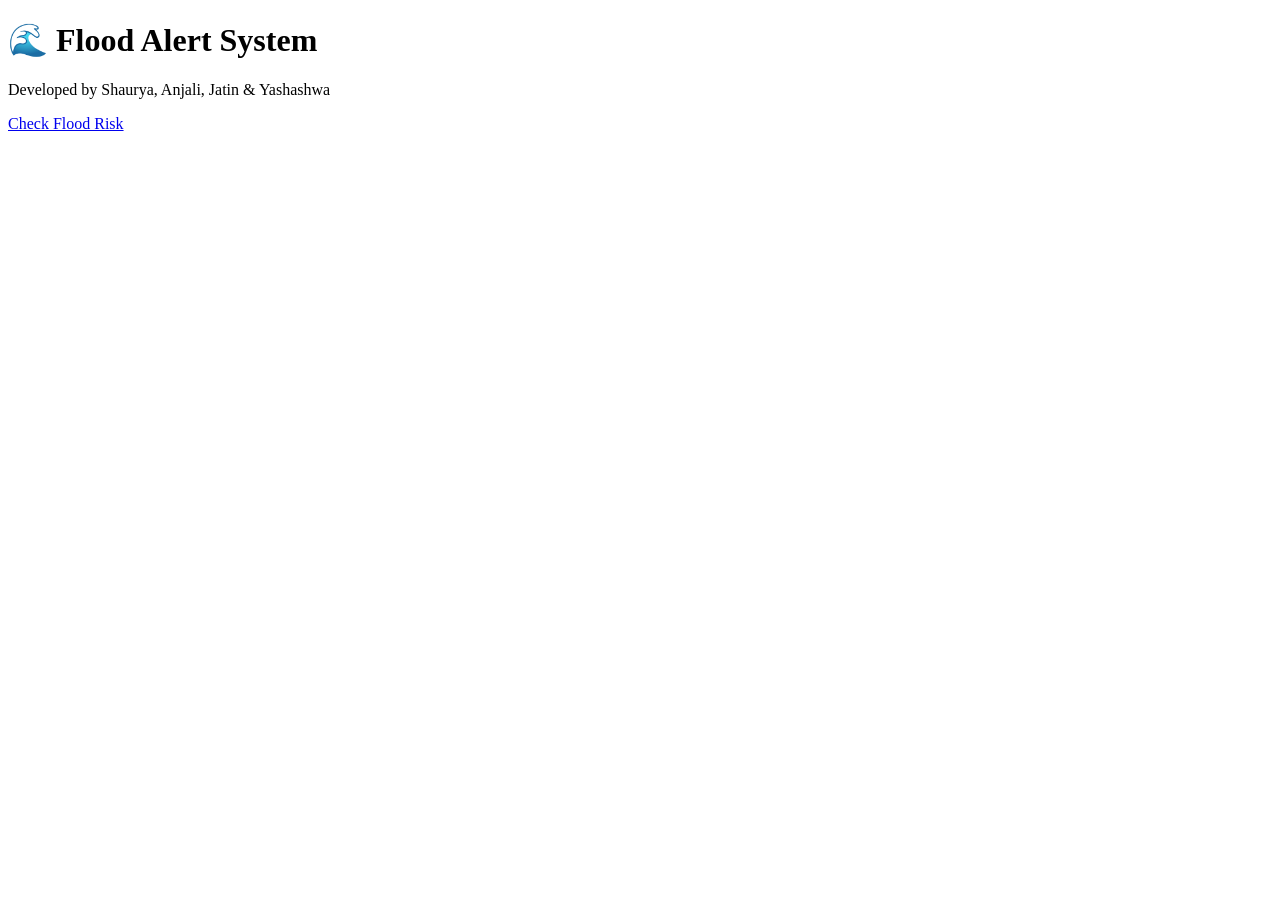
==== index.html @ 94196c55 "Create index.html" ====
<!DOCTYPE html>
<html>
<head>
    <title>Flood Alert System</title>
    <link rel="stylesheet" href="style.css">
</head>
<body class="landing">

    <div class="glass">
        <h1>🌊 Flood Alert System</h1>
        <p>Developed by Shaurya, Anjali, Jatin & Yashashwa</p>
        <a href="search.html" class="btn">Check Flood Risk</a>
    </div>

</body>
</html>
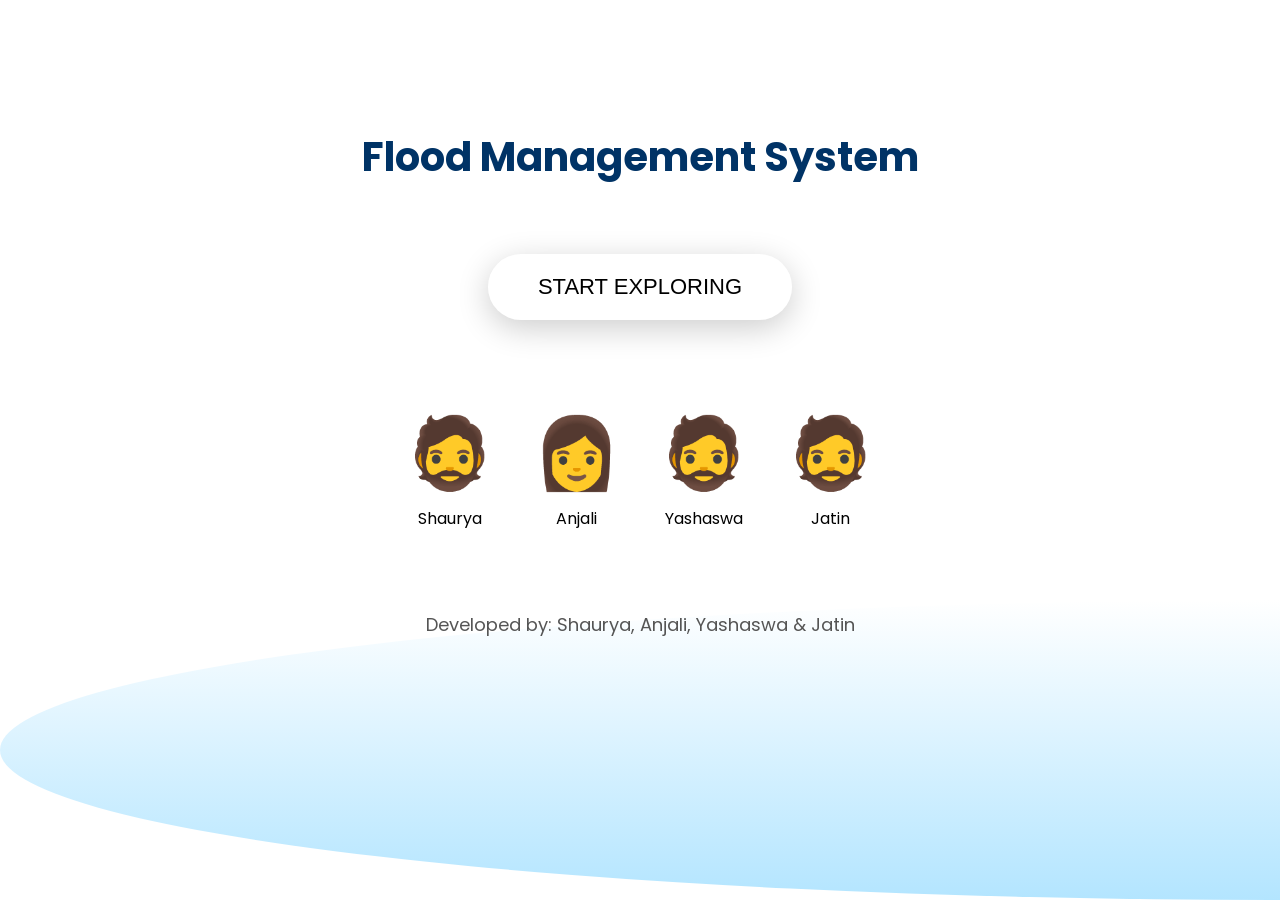
==== commit e398aa19: "Update index.html" ====
--- a/index.html
+++ b/index.html
@@ -1,16 +1,123 @@
 <!DOCTYPE html>
 <html>
 <head>
-    <title>Flood Alert System</title>
-    <link rel="stylesheet" href="style.css">
+<meta charset="UTF-8">
+<title>Flood Management System</title>
+<link href="https://fonts.googleapis.com/css2?family=Poppins:wght@300;500;700&display=swap" rel="stylesheet">
+<style>
+body{
+margin:0;
+font-family:'Poppins',sans-serif;
+background:white;
+overflow:hidden;
+text-align:center;
+}
+
+.wave{
+position:absolute;
+bottom:0;
+width:200%;
+height:300px;
+background:linear-gradient(to top,#b3e5ff,#ffffff);
+border-radius:50%;
+animation:wave 8s infinite linear;
+}
+
+@keyframes wave{
+0%{transform:translateX(0);}
+100%{transform:translateX(-50%);}
+}
+
+.container{
+position:relative;
+z-index:2;
+padding-top:100px;
+}
+
+h1{
+font-size:40px;
+color:#003366;
+}
+
+.start-btn{
+margin-top:40px;
+padding:20px 50px;
+font-size:22px;
+border:none;
+border-radius:50px;
+background:rgba(255,255,255,0.3);
+backdrop-filter:blur(15px);
+box-shadow:0 8px 32px rgba(0,0,0,0.2);
+cursor:pointer;
+transition:0.3s;
+}
+
+.start-btn:hover{
+transform:scale(1.1);
+background:#00bfff;
+color:white;
+}
+
+.team{
+margin-top:80px;
+display:flex;
+justify-content:center;
+gap:40px;
+}
+
+.avatar{
+font-size:70px;
+animation:float 3s ease-in-out infinite;
+}
+
+@keyframes float{
+0%,100%{transform:translateY(0);}
+50%{transform:translateY(-15px);}
+}
+
+footer{
+margin-top:80px;
+font-size:18px;
+color:#555;
+}
+</style>
 </head>
-<body class="landing">
 
-    <div class="glass">
-        <h1>🌊 Flood Alert System</h1>
-        <p>Developed by Shaurya, Anjali, Jatin & Yashashwa</p>
-        <a href="search.html" class="btn">Check Flood Risk</a>
-    </div>
+<body>
+
+<div class="container">
+<h1>Flood Management System</h1>
+
+<button class="start-btn" onclick="location.href='weather.html'">
+START EXPLORING
+</button>
+
+<div class="team">
+<div>
+<div class="avatar">🧔</div>
+Shaurya
+</div>
+<div>
+<div class="avatar">👩</div>
+Anjali
+</div>
+<div>
+<div class="avatar">🧔</div>
+Yashaswa
+</div>
+<div>
+<div class="avatar">🧔</div>
+Jatin
+</div>
+</div>
+
+<footer>
+Developed by: Shaurya, Anjali, Yashaswa & Jatin
+</footer>
+
+</div>
+
+<div class="wave"></div>
 
 </body>
 </html>
